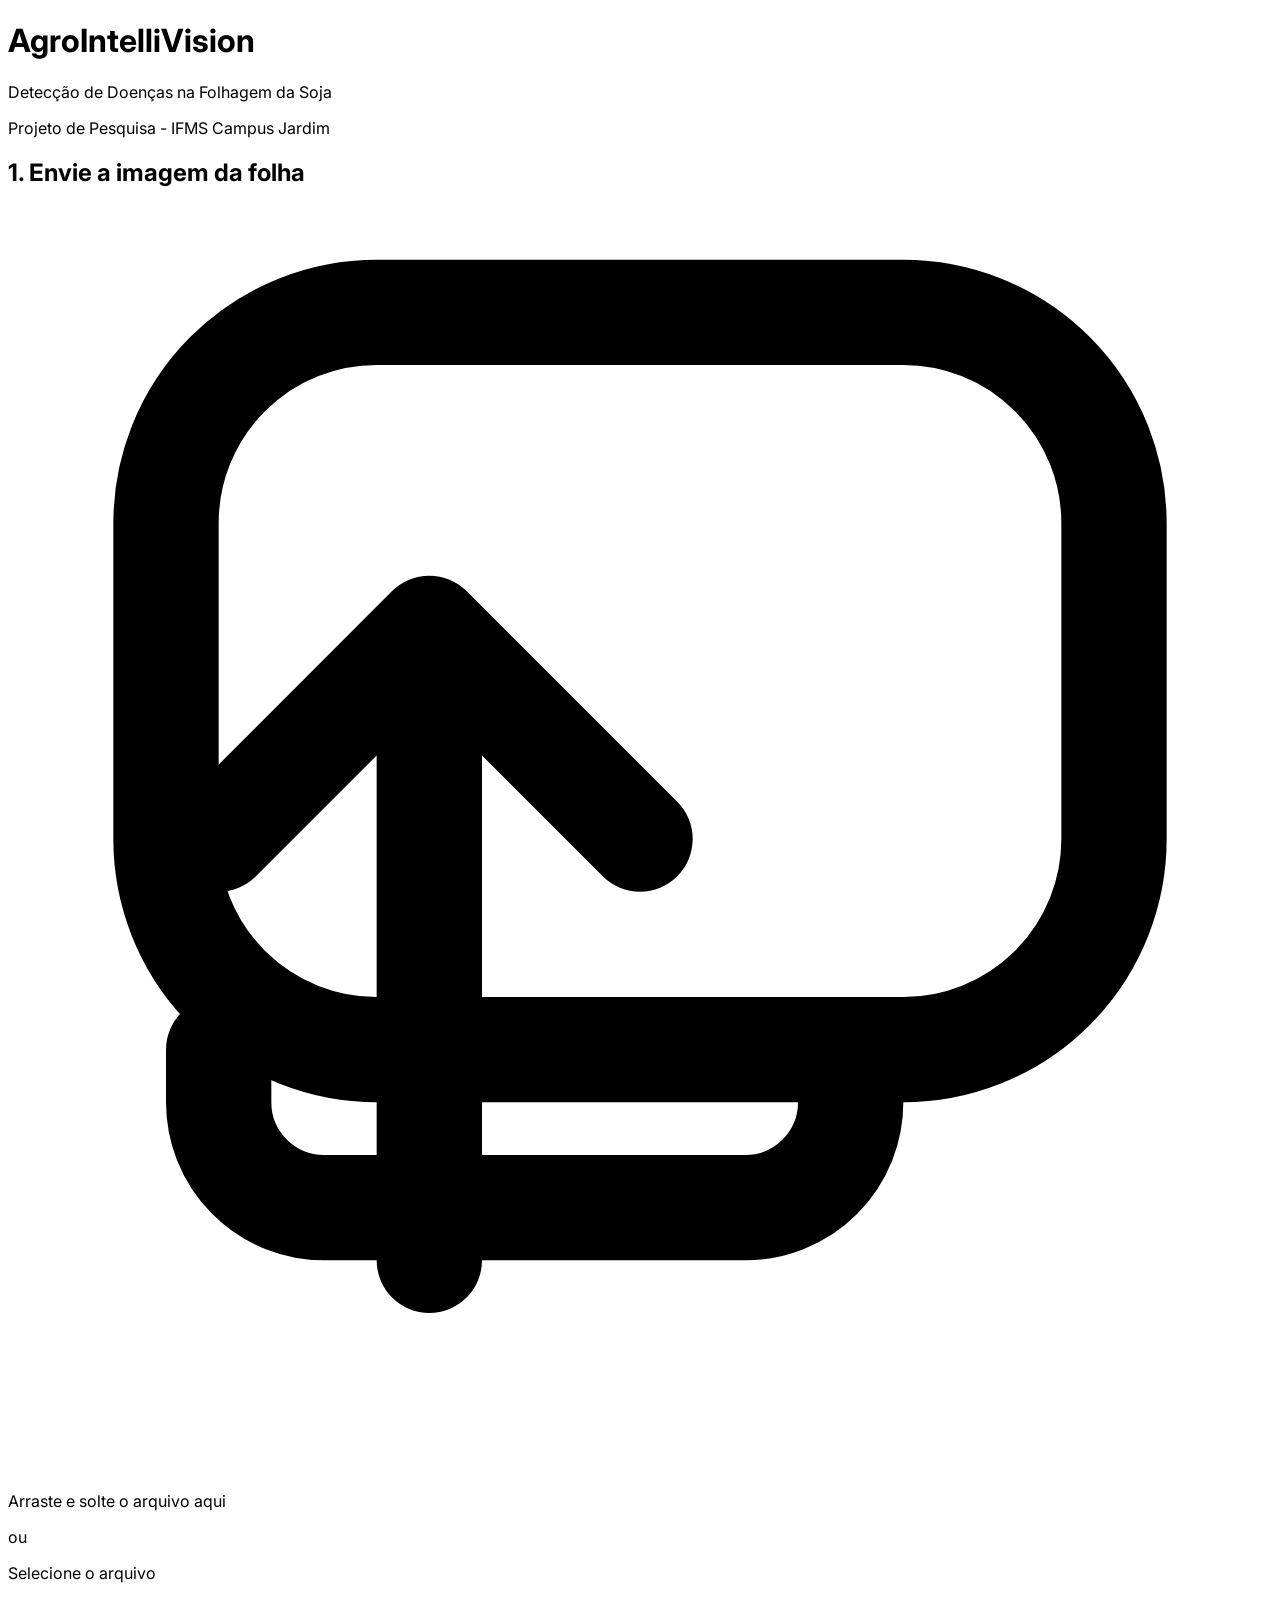
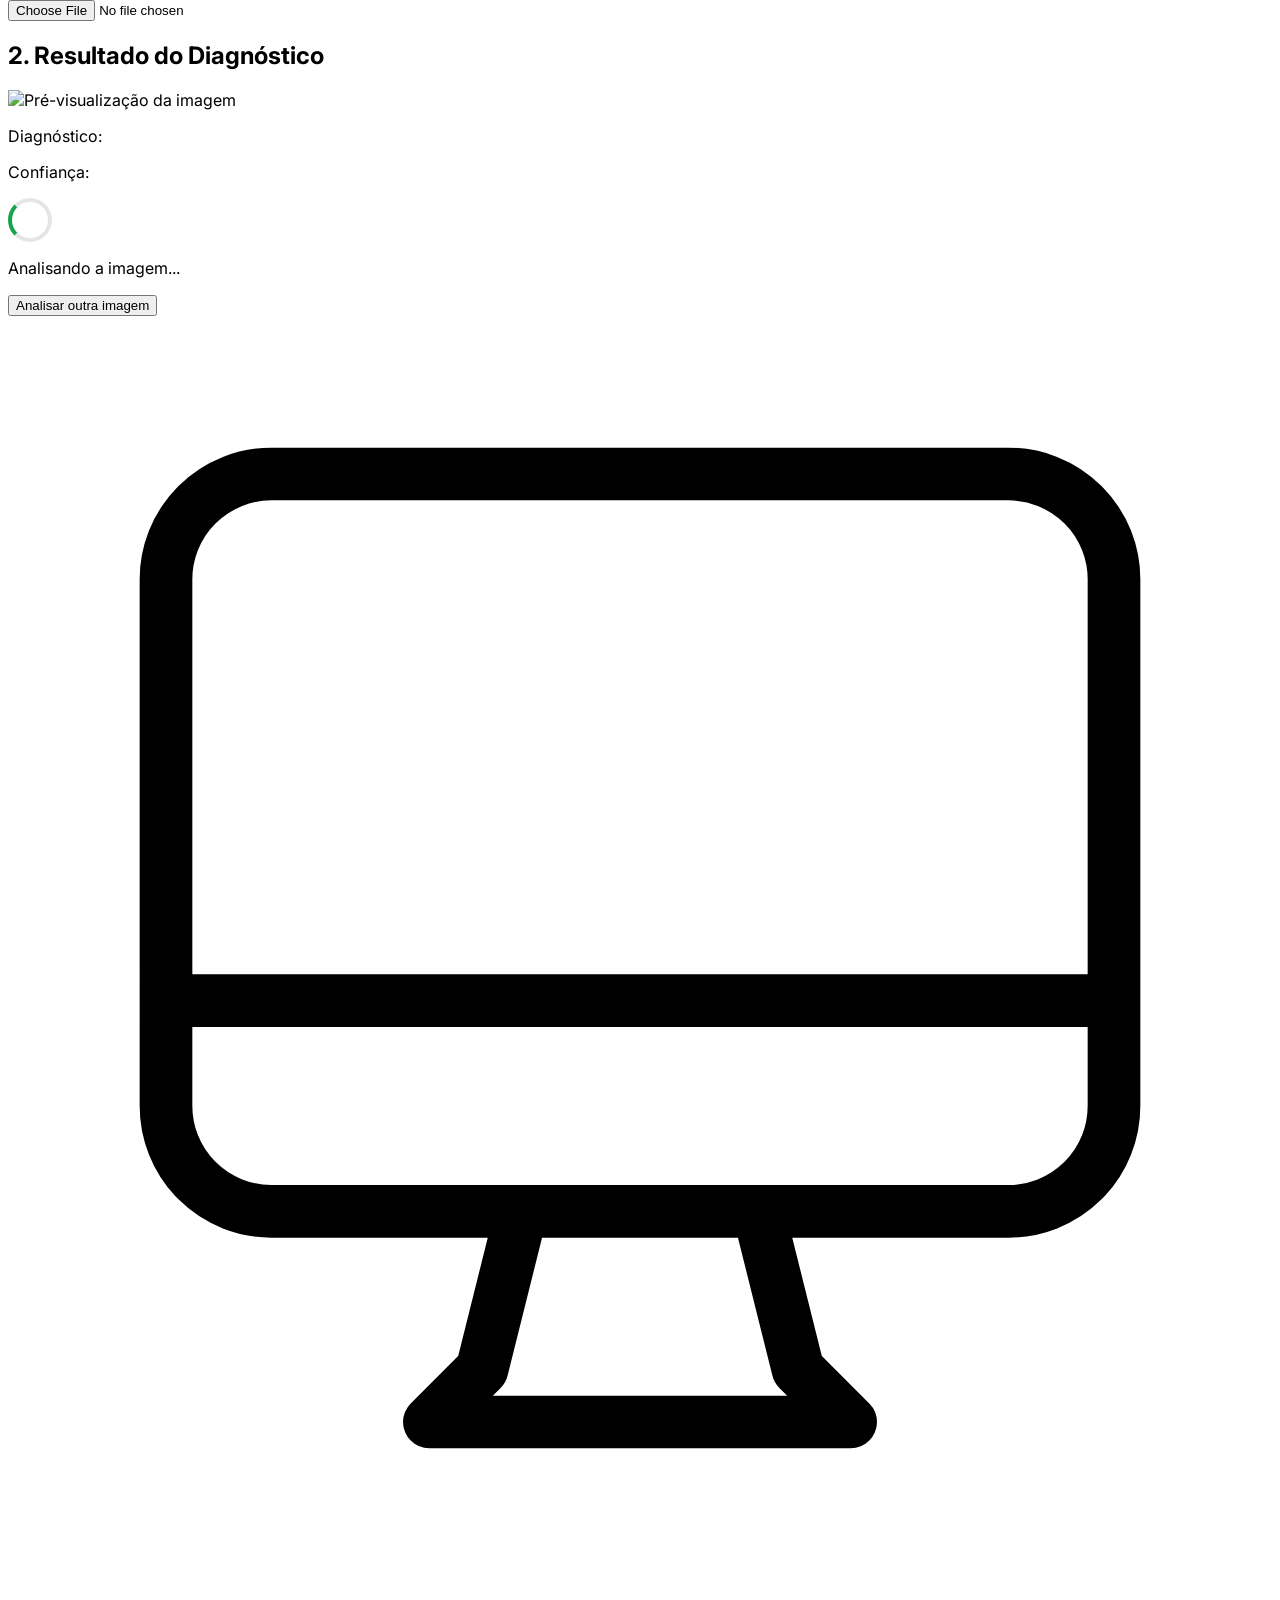
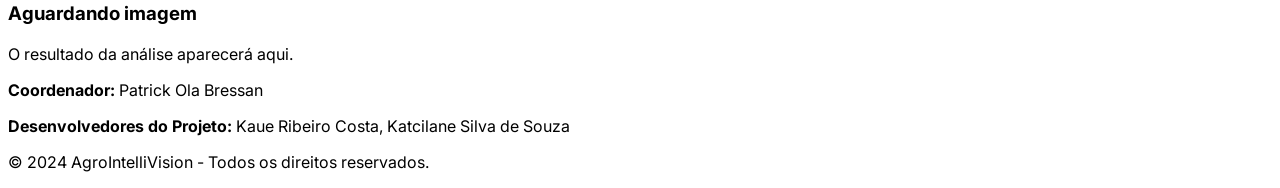
==== index.html @ f0826aa1 "Adiciona front-end inicial para o AgroIntelliVision" ====
<!DOCTYPE html>
<html lang="pt-BR">
<head>
    <meta charset="UTF-8">
    <meta name="viewport" content="width=device-width, initial-scale=1.0">
    <title>AgroIntelliVision - Detector de Doenças da Soja</title>
    
    <!-- Tailwind CSS for styling -->
    <script src="https://cdn.tailwindcss.com"></script>
    
    <!-- Google Fonts: Inter -->
    <link rel="preconnect" href="https://fonts.googleapis.com">
    <link rel="preconnect" href="https://fonts.gstatic.com" crossorigin>
    <link href="https://fonts.googleapis.com/css2?family=Inter:wght@400;500;600;700&display=swap" rel="stylesheet">
    
    <!-- Custom Styles -->
    <style>
        body {
            font-family: 'Inter', sans-serif;
        }
        /* Style for the file input */
        .file-input-label {
            transition: all 0.2s ease-in-out;
        }
        .file-input-label.drag-over {
            border-color: #2563eb;
            background-color: #eff6ff;
        }
        /* Simple spinner animation */
        .spinner {
            border: 4px solid rgba(0, 0, 0, 0.1);
            width: 36px;
            height: 36px;
            border-radius: 50%;
            border-left-color: #16a34a; /* Green color */
            animation: spin 1s ease infinite;
        }
        @keyframes spin {
            0% { transform: rotate(0deg); }
            100% { transform: rotate(360deg); }
        }
    </style>
</head>
<body class="bg-gray-50 text-gray-800">

    <div class="container mx-auto p-4 md:p-8 max-w-4xl">

        <!-- Header Section -->
        <header class="text-center mb-8">
            <h1 class="text-3xl md:text-4xl font-bold text-green-700">AgroIntelliVision</h1>
            <p class="text-md md:text-lg text-gray-600 mt-2">Detecção de Doenças na Folhagem da Soja</p>
            <p class="text-sm text-gray-500">Projeto de Pesquisa - IFMS Campus Jardim</p>
        </header>

        <!-- Main Application Card -->
        <div class="bg-white rounded-2xl shadow-lg p-6 md:p-8">
            <div class="grid grid-cols-1 md:grid-cols-2 gap-8 items-center">
                
                <!-- Upload Area -->
                <div id="upload-area">
                    <h2 class="text-xl font-semibold mb-4 text-gray-700">1. Envie a imagem da folha</h2>
                    <label for="file-upload" class="file-input-label cursor-pointer flex flex-col items-center justify-center border-2 border-dashed border-gray-300 rounded-lg p-10 text-center hover:bg-gray-100">
                        <!-- Upload Icon -->
                        <svg class="w-12 h-12 text-gray-400 mb-3" fill="none" stroke="currentColor" viewBox="0 0 24 24" xmlns="http://www.w3.org/2000/svg"><path stroke-linecap="round" stroke-linejoin="round" stroke-width="2" d="M7 16a4 4 0 01-4-4V6a4 4 0 014-4h10a4 4 0 014 4v6a4 4 0 01-4 4H7z"></path><path stroke-linecap="round" stroke-linejoin="round" stroke-width="2" d="M16 16v1a2 2 0 01-2 2H6a2 2 0 01-2-2v-1"></path><path stroke-linecap="round" stroke-linejoin="round" stroke-width="2" d="M12 12l-4-4m0 0l-4 4m4-4v12"></path></svg>
                        <p class="text-gray-600 font-medium">Arraste e solte o arquivo aqui</p>
                        <p class="text-sm text-gray-500 mt-1">ou</p>
                        <p class="mt-2 text-white bg-green-600 hover:bg-green-700 font-semibold py-2 px-4 rounded-lg shadow-md transition-transform transform hover:scale-105">
                            Selecione o arquivo
                        </p>
                    </label>
                    <input id="file-upload" type="file" class="hidden" accept="image/png, image/jpeg, image/jpg">
                </div>

                <!-- Result Area -->
                <div id="result-area" class="hidden">
                     <h2 class="text-xl font-semibold mb-4 text-gray-700">2. Resultado do Diagnóstico</h2>
                     <div class="border rounded-lg p-4 bg-gray-50">
                        <!-- Image Preview -->
                        <div class="mb-4">
                            <img id="image-preview" src="#" alt="Pré-visualização da imagem" class="max-w-full h-auto max-h-64 mx-auto rounded-lg shadow-md">
                        </div>
                        
                        <!-- Analysis Result -->
                        <div id="analysis-result">
                            <div class="flex items-center justify-center mb-2">
                                <p class="text-lg font-medium mr-2">Diagnóstico:</p>
                                <p id="prediction-text" class="text-lg font-bold text-green-700"></p>
                            </div>
                            <div class="flex items-center justify-center">
                                <p class="text-md font-medium mr-2">Confiança:</p>
                                <div class="w-full bg-gray-200 rounded-full h-4">
                                    <div id="confidence-bar" class="bg-green-600 h-4 rounded-full text-xs font-medium text-blue-100 text-center p-0.5 leading-none" style="width: 0%">
                                       <span id="confidence-text"></span>
                                    </div>
                                </div>
                            </div>
                        </div>

                        <!-- Loading Spinner -->
                        <div id="loading-spinner" class="hidden flex flex-col items-center justify-center py-10">
                            <div class="spinner"></div>
                            <p class="mt-4 text-gray-600">Analisando a imagem...</p>
                        </div>
                     </div>
                     <button id="reset-button" class="w-full mt-4 bg-blue-600 hover:bg-blue-700 text-white font-semibold py-2 px-4 rounded-lg shadow-md">Analisar outra imagem</button>
                </div>
                
                 <!-- Placeholder for when no file is selected -->
                 <div id="placeholder-area" class="flex flex-col items-center justify-center h-full text-center text-gray-500">
                    <svg class="w-20 h-20 mb-4" fill="none" stroke="currentColor" viewBox="0 0 24 24" xmlns="http://www.w3.org/2000/svg"><path stroke-linecap="round" stroke-linejoin="round" stroke-width="1" d="M9.75 17L9 20l-1 1h8l-1-1-.75-3M3 13h18M5 17h14a2 2 0 002-2V5a2 2 0 00-2-2H5a2 2 0 00-2 2v10a2 2 0 002 2z"></path></svg>
                    <h3 class="text-lg font-semibold">Aguardando imagem</h3>
                    <p class="mt-1">O resultado da análise aparecerá aqui.</p>
                </div>
            </div>
        </div>

        <!-- Footer -->
        <footer class="text-center mt-10 text-sm text-gray-500">
            <p><strong>Coordenador:</strong> Patrick Ola Bressan</p>
            <p><strong>Desenvolvedores do Projeto:</strong> Kaue Ribeiro Costa, Katcilane Silva de Souza</p>
            <p class="mt-2">&copy; 2024 AgroIntelliVision - Todos os direitos reservados.</p>
        </footer>

    </div>

    <script>
        // --- DOM Element References ---
        const uploadArea = document.getElementById('upload-area');
        const fileInput = document.getElementById('file-upload');
        const fileLabel = document.querySelector('.file-input-label');
        const resultArea = document.getElementById('result-area');
        const placeholderArea = document.getElementById('placeholder-area');
        const imagePreview = document.getElementById('image-preview');
        const loadingSpinner = document.getElementById('loading-spinner');
        const analysisResult = document.getElementById('analysis-result');
        const predictionText = document.getElementById('prediction-text');
        const confidenceBar = document.getElementById('confidence-bar');
        const confidenceText = document.getElementById('confidence-text');
        const resetButton = document.getElementById('reset-button');

        // --- Event Listeners ---

        // Listen for file selection via click
        fileInput.addEventListener('change', (event) => {
            const files = event.target.files;
            if (files.length > 0) {
                handleFile(files[0]);
            }
        });

        // Listen for drag and drop events
        fileLabel.addEventListener('dragover', (event) => {
            event.preventDefault(); // Prevent default browser behavior
            fileLabel.classList.add('drag-over');
        });

        fileLabel.addEventListener('dragleave', () => {
            fileLabel.classList.remove('drag-over');
        });

        fileLabel.addEventListener('drop', (event) => {
            event.preventDefault(); // Prevent default browser behavior
            fileLabel.classList.remove('drag-over');
            const files = event.dataTransfer.files;
            if (files.length > 0) {
                handleFile(files[0]);
            }
        });

        // Listen for reset button click
        resetButton.addEventListener('click', resetUI);


        // --- Core Functions ---

        /**
         * Handles the selected file, validates it, and starts the prediction process.
         * @param {File} file The image file selected by the user.
         */
        function handleFile(file) {
            // Basic file type validation
            if (!file.type.startsWith('image/')) {
                alert('Por favor, selecione um arquivo de imagem (JPEG, PNG).');
                return;
            }

            // Show the image preview
            const reader = new FileReader();
            reader.onload = (e) => {
                imagePreview.src = e.target.result;
            };
            reader.readAsDataURL(file);
            
            // Update UI for analysis
            uploadArea.classList.add('hidden');
            placeholderArea.classList.add('hidden');
            resultArea.classList.remove('hidden');
            analysisResult.classList.add('hidden');
            loadingSpinner.classList.remove('hidden');

            // Send file to the prediction API
            predictDisease(file);
        }

        /**
         * Sends the image file to the backend API for prediction.
         * @param {File} file The image file to be analyzed.
         */
        async function predictDisease(file) {
            const formData = new FormData();
            formData.append('file', file);
            
            // =========================================================================
            //  IMPORTANTE: Troque a função de simulação pela chamada real da sua API.
            // =========================================================================

            try {
                // --- MODO DE SIMULAÇÃO (Remova ou comente para usar a API real) ---
                // Simula uma chamada de API para demonstração.
                const response = await mockApiCall(formData);

                // --- MODO REAL (Descomente a linha abaixo e ajuste a URL se necessário) ---
                // const response = await fetch('http://127.0.0.1:5000/predict', {
                //     method: 'POST',
                //     body: formData,
                // });

                if (!response.ok) {
                    throw new Error(`Erro na API: ${response.statusText}`);
                }

                const data = await response.json();
                displayResults(data);

            } catch (error) {
                console.error("Erro ao processar a imagem:", error);
                displayError("Não foi possível analisar a imagem. Tente novamente.");
            }
        }
        
        /**
         * MOCK FUNCTION: Simulates an API call for demonstration purposes.
         * This function should be REPLACED with the actual `fetch` call to your Flask backend.
         */
        function mockApiCall(formData) {
            console.log("Modo de simulação ativo. Nenhuma chamada de API real foi feita.");
            return new Promise(resolve => {
                setTimeout(() => {
                    const possiblePredictions = [
                        { prediction: 'Ferrugem Asiática', confidence: 0.981 },
                        { prediction: 'Mancha Alvo', confidence: 0.952 },
                        { prediction: 'Oídio', confidence: 0.923 },
                        { prediction: 'Mancha Bacteriana', confidence: 0.884 },
                        { prediction: 'Folha Saudável', confidence: 0.995 }
                    ];
                    const randomResult = possiblePredictions[Math.floor(Math.random() * possiblePredictions.length)];
                    resolve({
                        ok: true,
                        json: () => Promise.resolve(randomResult)
                    });
                }, 2000); // Simulate a 2-second network delay
            });
        }

        /**
         * Displays the prediction results on the UI.
         * @param {object} data The data object from the API response.
         * @param {string} data.prediction The predicted disease name.
         * @param {number} data.confidence The confidence score (0 to 1).
         */
        function displayResults(data) {
            loadingSpinner.classList.add('hidden');
            analysisResult.classList.remove('hidden');

            const confidencePercent = (data.confidence * 100).toFixed(1);
            
            predictionText.textContent = data.prediction;
            confidenceBar.style.width = `${confidencePercent}%`;
            confidenceText.textContent = `${confidencePercent}%`;
            
            // Change color based on diagnosis
            if(data.prediction === 'Folha Saudável') {
                predictionText.classList.remove('text-red-700');
                predictionText.classList.add('text-green-700');
                confidenceBar.classList.remove('bg-red-600');
                confidenceBar.classList.add('bg-green-600');
            } else {
                predictionText.classList.remove('text-green-700');
                predictionText.classList.add('text-red-700');
                confidenceBar.classList.remove('bg-green-600');
                confidenceBar.classList.add('bg-red-600');
            }
        }
        
        /**
         * Displays an error message on the UI.
         * @param {string} message The error message to display.
         */
        function displayError(message) {
            loadingSpinner.classList.add('hidden');
            analysisResult.classList.remove('hidden');
            predictionText.textContent = "Erro";
            predictionText.classList.add('text-red-700');
            confidenceText.textContent = message;
            confidenceBar.style.width = '100%';
            confidenceBar.classList.add('bg-red-600');
        }

        /**
         * Resets the UI to its initial state to allow for a new analysis.
         */
        function resetUI() {
            resultArea.classList.add('hidden');
            uploadArea.classList.remove('hidden');
            placeholderArea.classList.remove('hidden');
            fileInput.value = ''; // Reset file input
            imagePreview.src = '#';
        }

    </script>
</body>
</html>
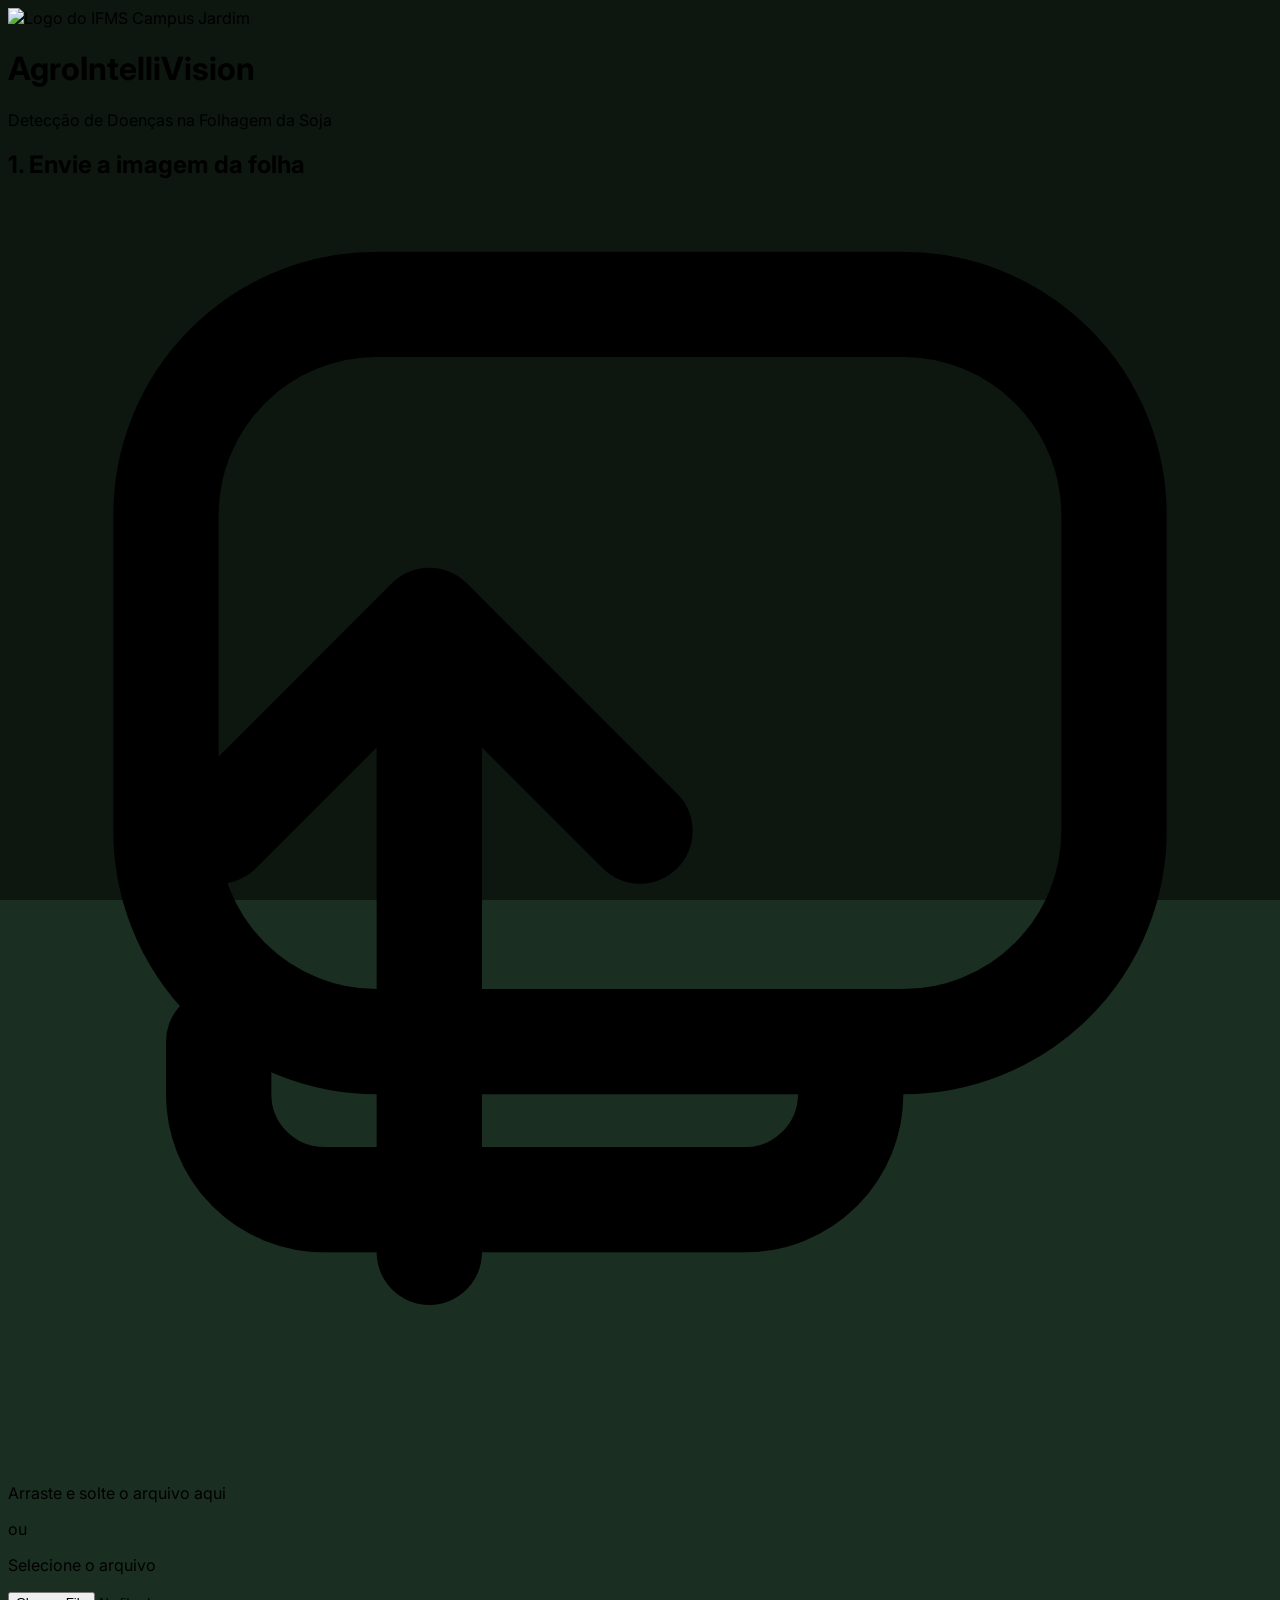
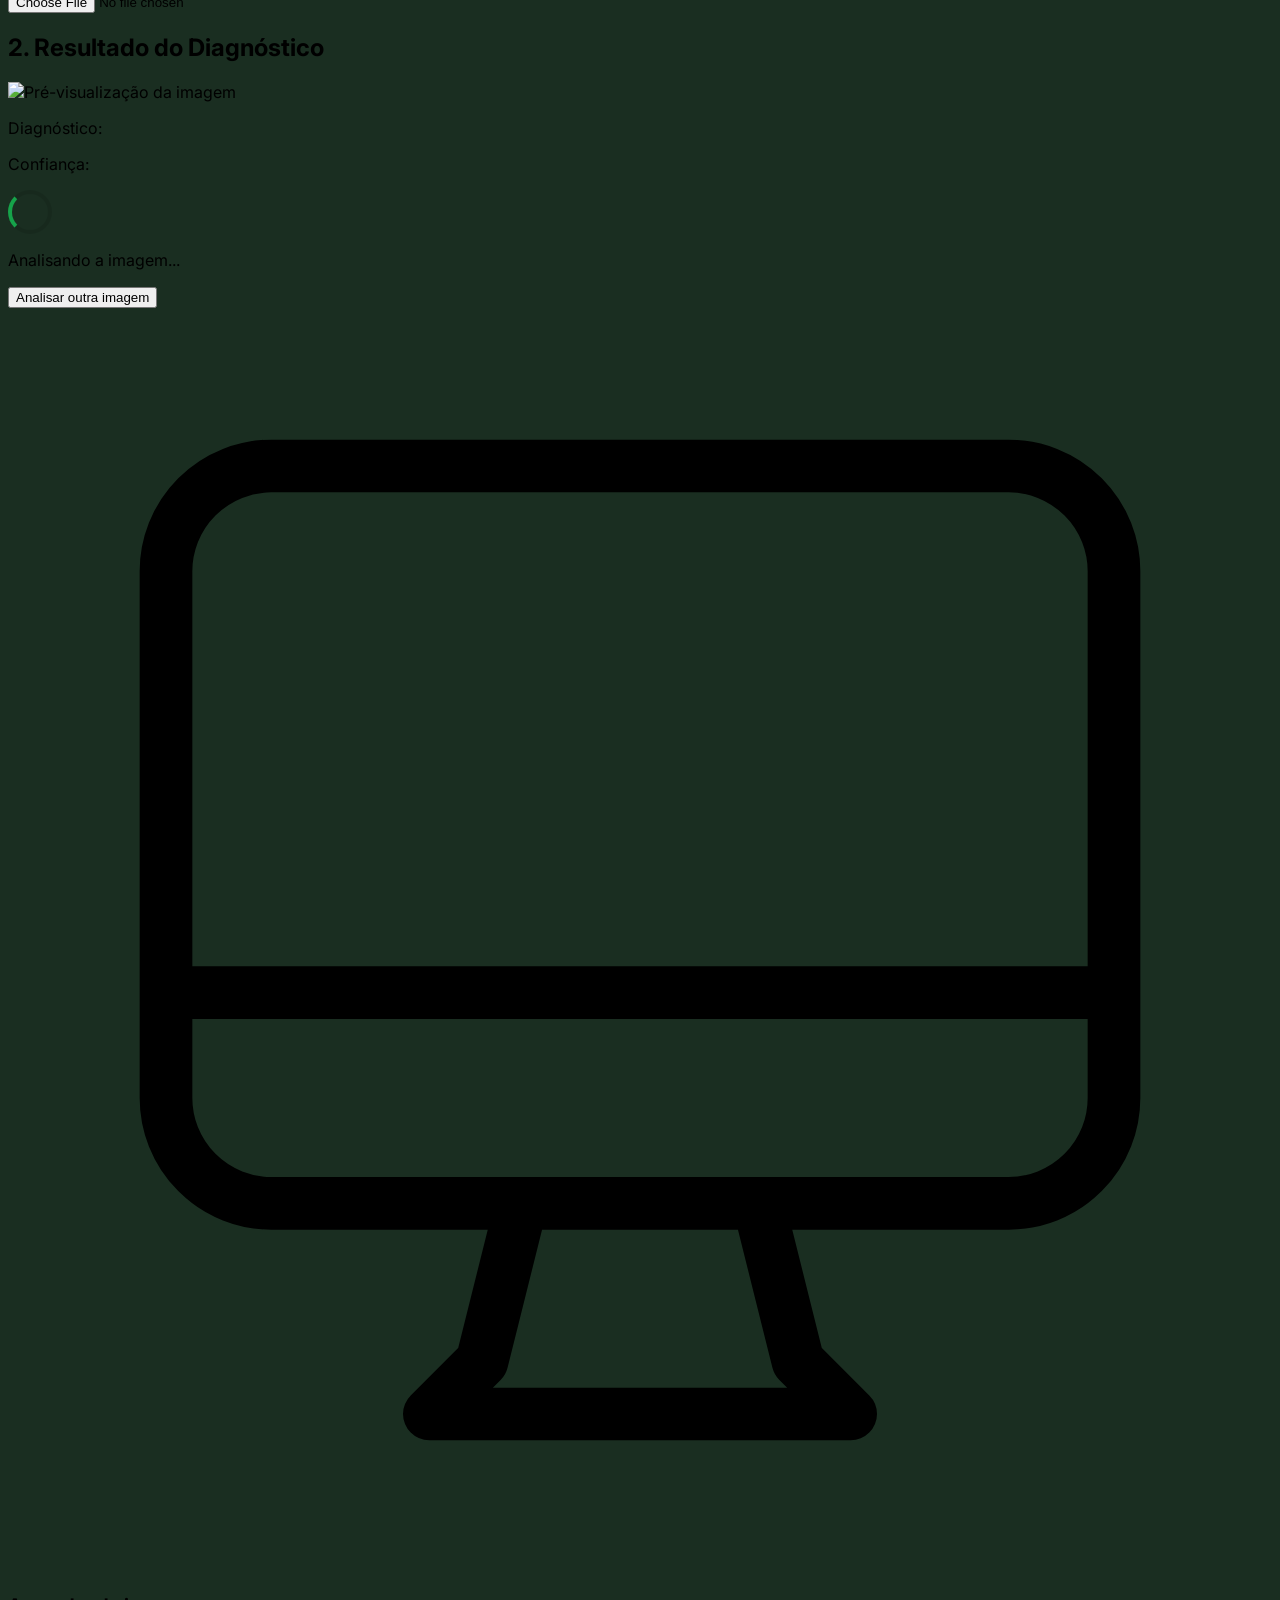
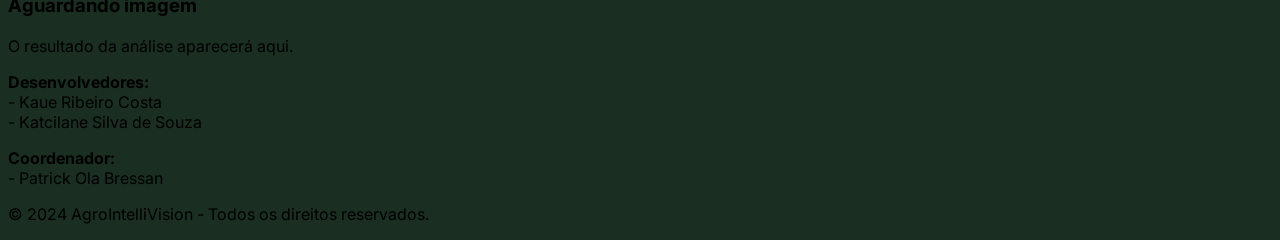
==== commit 4b85bbba: "Docs: Atualiza README com fotos, links e exemplo de diagnóstico" ====
--- a/index.html
+++ b/index.html
@@ -1,3 +1,18 @@
+<!--
+    index.html
+
+    Página principal do projeto AgroIntelliVision - Detector de Doenças da Soja.
+    Versão com design renovado, incluindo imagem de fundo e logo da instituição.
+
+    Desenvolvedores:
+    - Kaue Ribeiro Costa
+    - Katcilane Silva de Souza
+
+    Coordenador:
+    - Patrick Ola Bressan
+
+    © 2024 AgroIntelliVision - Todos os direitos reservados.
+-->
 <!DOCTYPE html>
 <html lang="pt-BR">
 <head>
@@ -5,20 +20,42 @@
     <meta name="viewport" content="width=device-width, initial-scale=1.0">
     <title>AgroIntelliVision - Detector de Doenças da Soja</title>
     
-    <!-- Tailwind CSS for styling -->
+    <!-- Tailwind CSS para estilização moderna e responsiva -->
     <script src="https://cdn.tailwindcss.com"></script>
     
-    <!-- Google Fonts: Inter -->
+    <!-- Fonte Inter do Google Fonts para tipografia agradável -->
     <link rel="preconnect" href="https://fonts.googleapis.com">
     <link rel="preconnect" href="https://fonts.gstatic.com" crossorigin>
     <link href="https://fonts.googleapis.com/css2?family=Inter:wght@400;500;600;700&display=swap" rel="stylesheet">
     
-    <!-- Custom Styles -->
+    <!-- Estilos customizados para componentes específicos e background -->
     <style>
         body {
             font-family: 'Inter', sans-serif;
-        }
-        /* Style for the file input */
+            /*
+             * BACKGROUND COM IMAGEM E COR DE FALLBACK
+             * Adicionada uma cor de fundo escura (#1a2e21). Se a imagem da web
+             * não carregar por qualquer motivo, a página terá este fundo escuro
+             * em vez de um fundo branco, garantindo uma boa aparência.
+            */
+            background-color: #1a2e21; /* Cor de fundo verde-escura como alternativa */
+            /* ATUALIZAÇÃO: Imagem de fundo alterada conforme solicitado. */
+            background-image: url('background.png');
+            background-size: cover;
+            background-position: center;
+            background-attachment: fixed;
+        }
+        /* Overlay para escurecer o fundo e melhorar a legibilidade do texto */
+        .backdrop-overlay {
+            position: fixed;
+            top: 0;
+            left: 0;
+            right: 0;
+            bottom: 0;
+            background-color: rgba(0, 0, 0, 0.5); 
+            z-index: -1;
+        }
+        /* Estilo para o label do input de arquivo */
         .file-input-label {
             transition: all 0.2s ease-in-out;
         }
@@ -26,13 +63,13 @@
             border-color: #2563eb;
             background-color: #eff6ff;
         }
-        /* Simple spinner animation */
+        /* Animação simples de spinner para carregamento */
         .spinner {
             border: 4px solid rgba(0, 0, 0, 0.1);
             width: 36px;
             height: 36px;
             border-radius: 50%;
-            border-left-color: #16a34a; /* Green color */
+            border-left-color: #16a34a; /* Verde */
             animation: spin 1s ease infinite;
         }
         @keyframes spin {
@@ -41,29 +78,40 @@
         }
     </style>
 </head>
-<body class="bg-gray-50 text-gray-800">
-
-    <div class="container mx-auto p-4 md:p-8 max-w-4xl">
-
-        <!-- Header Section -->
+<body class="text-gray-800">
+
+    <div class="backdrop-overlay"></div>
+
+    <div class="container mx-auto p-4 md:p-8 max-w-4xl min-h-screen flex flex-col justify-center">
+
+        <!-- =======================
+             Cabeçalho do Projeto
+        ======================== -->
         <header class="text-center mb-8">
-            <h1 class="text-3xl md:text-4xl font-bold text-green-700">AgroIntelliVision</h1>
-            <p class="text-md md:text-lg text-gray-600 mt-2">Detecção de Doenças na Folhagem da Soja</p>
-            <p class="text-sm text-gray-500">Projeto de Pesquisa - IFMS Campus Jardim</p>
+            <!-- Logo do IFMS -->
+            <img src="https://www.ifms.edu.br/marcas/ifms_horizontal_principal.png" alt="Logo do IFMS Campus Jardim" class="w-64 mx-auto mb-4 bg-white/95 p-4 rounded-lg shadow-md"
+                 onerror="this.onerror=null;this.src='https://placehold.co/256x80/ffffff/000000?text=IFMS+Campus+Jardim';">
+            <div class="bg-white/90 backdrop-blur-sm p-4 rounded-xl shadow-lg">
+                <h1 class="text-3xl md:text-4xl font-bold text-green-800">AgroIntelliVision</h1>
+                <p class="text-md md:text-lg text-gray-700 mt-2">Detecção de Doenças na Folhagem da Soja</p>
+            </div>
         </header>
 
-        <!-- Main Application Card -->
-        <div class="bg-white rounded-2xl shadow-lg p-6 md:p-8">
+        <!-- =======================
+             Card Principal da Aplicação
+        ======================== -->
+        <main class="bg-white/90 backdrop-blur-sm rounded-2xl shadow-2xl p-6 md:p-8">
             <div class="grid grid-cols-1 md:grid-cols-2 gap-8 items-center">
                 
-                <!-- Upload Area -->
+                <!-- =======================
+                     Área de Upload de Imagem
+                ======================== -->
                 <div id="upload-area">
                     <h2 class="text-xl font-semibold mb-4 text-gray-700">1. Envie a imagem da folha</h2>
-                    <label for="file-upload" class="file-input-label cursor-pointer flex flex-col items-center justify-center border-2 border-dashed border-gray-300 rounded-lg p-10 text-center hover:bg-gray-100">
-                        <!-- Upload Icon -->
-                        <svg class="w-12 h-12 text-gray-400 mb-3" fill="none" stroke="currentColor" viewBox="0 0 24 24" xmlns="http://www.w3.org/2000/svg"><path stroke-linecap="round" stroke-linejoin="round" stroke-width="2" d="M7 16a4 4 0 01-4-4V6a4 4 0 014-4h10a4 4 0 014 4v6a4 4 0 01-4 4H7z"></path><path stroke-linecap="round" stroke-linejoin="round" stroke-width="2" d="M16 16v1a2 2 0 01-2 2H6a2 2 0 01-2-2v-1"></path><path stroke-linecap="round" stroke-linejoin="round" stroke-width="2" d="M12 12l-4-4m0 0l-4 4m4-4v12"></path></svg>
-                        <p class="text-gray-600 font-medium">Arraste e solte o arquivo aqui</p>
-                        <p class="text-sm text-gray-500 mt-1">ou</p>
+                    <label for="file-upload" class="file-input-label bg-gray-50/70 cursor-pointer flex flex-col items-center justify-center border-2 border-dashed border-gray-400 rounded-lg p-10 text-center hover:bg-gray-100">
+                        <svg class="w-12 h-12 text-gray-500 mb-3" fill="none" stroke="currentColor" viewBox="0 0 24 24" xmlns="http://www.w3.org/2000/svg"><path stroke-linecap="round" stroke-linejoin="round" stroke-width="2" d="M7 16a4 4 0 01-4-4V6a4 4 0 014-4h10a4 4 0 014 4v6a4 4 0 01-4 4H7z"></path><path stroke-linecap="round" stroke-linejoin="round" stroke-width="2" d="M16 16v1a2 2 0 01-2 2H6a2 2 0 01-2-2v-1"></path><path stroke-linecap="round" stroke-linejoin="round" stroke-width="2" d="M12 12l-4-4m0 0l-4 4m4-4v12"></path></svg>
+                        <p class="text-gray-700 font-medium">Arraste e solte o arquivo aqui</p>
+                        <p class="text-sm text-gray-600 mt-1">ou</p>
                         <p class="mt-2 text-white bg-green-600 hover:bg-green-700 font-semibold py-2 px-4 rounded-lg shadow-md transition-transform transform hover:scale-105">
                             Selecione o arquivo
                         </p>
@@ -71,32 +119,29 @@
                     <input id="file-upload" type="file" class="hidden" accept="image/png, image/jpeg, image/jpg">
                 </div>
 
-                <!-- Result Area -->
+                <!-- =======================
+                     Área de Resultado da Análise
+                ======================== -->
                 <div id="result-area" class="hidden">
                      <h2 class="text-xl font-semibold mb-4 text-gray-700">2. Resultado do Diagnóstico</h2>
-                     <div class="border rounded-lg p-4 bg-gray-50">
-                        <!-- Image Preview -->
-                        <div class="mb-4">
-                            <img id="image-preview" src="#" alt="Pré-visualização da imagem" class="max-w-full h-auto max-h-64 mx-auto rounded-lg shadow-md">
+                     <div class="border rounded-lg p-4 bg-gray-50/70">
+                        <div class="mb-4 bg-white p-2 rounded-lg shadow-inner">
+                            <img id="image-preview" src="#" alt="Pré-visualização da imagem" class="w-full h-48 object-cover mx-auto rounded-lg">
                         </div>
-                        
-                        <!-- Analysis Result -->
-                        <div id="analysis-result">
-                            <div class="flex items-center justify-center mb-2">
-                                <p class="text-lg font-medium mr-2">Diagnóstico:</p>
-                                <p id="prediction-text" class="text-lg font-bold text-green-700"></p>
+                        <div id="analysis-result" class="space-y-3">
+                            <div class="flex items-center justify-between text-lg">
+                                <p class="font-medium">Diagnóstico:</p>
+                                <p id="prediction-text" class="font-bold text-green-800 px-3 py-1 rounded-full bg-gray-200"></p>
                             </div>
-                            <div class="flex items-center justify-center">
-                                <p class="text-md font-medium mr-2">Confiança:</p>
-                                <div class="w-full bg-gray-200 rounded-full h-4">
-                                    <div id="confidence-bar" class="bg-green-600 h-4 rounded-full text-xs font-medium text-blue-100 text-center p-0.5 leading-none" style="width: 0%">
+                            <div class="flex items-center justify-between text-lg">
+                                <p class="font-medium">Confiança:</p>
+                                <div class="w-1/2 bg-gray-200 rounded-full h-6">
+                                    <div id="confidence-bar" class="bg-green-600 h-6 rounded-full text-sm font-medium text-white text-center flex items-center justify-center" style="width: 0%">
                                        <span id="confidence-text"></span>
                                     </div>
                                 </div>
                             </div>
                         </div>
-
-                        <!-- Loading Spinner -->
                         <div id="loading-spinner" class="hidden flex flex-col items-center justify-center py-10">
                             <div class="spinner"></div>
                             <p class="mt-4 text-gray-600">Analisando a imagem...</p>
@@ -105,26 +150,34 @@
                      <button id="reset-button" class="w-full mt-4 bg-blue-600 hover:bg-blue-700 text-white font-semibold py-2 px-4 rounded-lg shadow-md">Analisar outra imagem</button>
                 </div>
                 
-                 <!-- Placeholder for when no file is selected -->
+                 <!-- =======================
+                      Área Placeholder
+                 ======================== -->
                  <div id="placeholder-area" class="flex flex-col items-center justify-center h-full text-center text-gray-500">
                     <svg class="w-20 h-20 mb-4" fill="none" stroke="currentColor" viewBox="0 0 24 24" xmlns="http://www.w3.org/2000/svg"><path stroke-linecap="round" stroke-linejoin="round" stroke-width="1" d="M9.75 17L9 20l-1 1h8l-1-1-.75-3M3 13h18M5 17h14a2 2 0 002-2V5a2 2 0 00-2-2H5a2 2 0 00-2 2v10a2 2 0 002 2z"></path></svg>
                     <h3 class="text-lg font-semibold">Aguardando imagem</h3>
                     <p class="mt-1">O resultado da análise aparecerá aqui.</p>
                 </div>
             </div>
-        </div>
-
-        <!-- Footer -->
-        <footer class="text-center mt-10 text-sm text-gray-500">
-            <p><strong>Coordenador:</strong> Patrick Ola Bressan</p>
-            <p><strong>Desenvolvedores do Projeto:</strong> Kaue Ribeiro Costa, Katcilane Silva de Souza</p>
-            <p class="mt-2">&copy; 2024 AgroIntelliVision - Todos os direitos reservados.</p>
+        </main>
+
+        <!-- =======================
+             Rodapé
+        ======================== -->
+        <footer class="text-center mt-10 text-sm text-white/90 leading-relaxed">
+            <!-- Rodapé atualizado conforme solicitado -->
+            <p><strong>Desenvolvedores:</strong><br>- Kaue Ribeiro Costa<br>- Katcilane Silva de Souza</p>
+            <p class="mt-2"><strong>Coordenador:</strong><br>- Patrick Ola Bressan</p>
+            <p class="mt-4">&copy; 2024 AgroIntelliVision - Todos os direitos reservados.</p>
         </footer>
 
     </div>
 
+    <!-- =======================
+         Script Principal
+    ======================== -->
     <script>
-        // --- DOM Element References ---
+        // --- Referências dos Elementos DOM ---
         const uploadArea = document.getElementById('upload-area');
         const fileInput = document.getElementById('file-upload');
         const fileLabel = document.querySelector('.file-input-label');
@@ -138,185 +191,110 @@
         const confidenceText = document.getElementById('confidence-text');
         const resetButton = document.getElementById('reset-button');
 
-        // --- Event Listeners ---
-
-        // Listen for file selection via click
+        // --- Listeners de Eventos ---
         fileInput.addEventListener('change', (event) => {
             const files = event.target.files;
             if (files.length > 0) {
                 handleFile(files[0]);
             }
         });
-
-        // Listen for drag and drop events
         fileLabel.addEventListener('dragover', (event) => {
-            event.preventDefault(); // Prevent default browser behavior
+            event.preventDefault();
             fileLabel.classList.add('drag-over');
         });
-
         fileLabel.addEventListener('dragleave', () => {
             fileLabel.classList.remove('drag-over');
         });
-
         fileLabel.addEventListener('drop', (event) => {
-            event.preventDefault(); // Prevent default browser behavior
+            event.preventDefault();
             fileLabel.classList.remove('drag-over');
             const files = event.dataTransfer.files;
             if (files.length > 0) {
                 handleFile(files[0]);
             }
         });
-
-        // Listen for reset button click
         resetButton.addEventListener('click', resetUI);
 
-
-        // --- Core Functions ---
-
-        /**
-         * Handles the selected file, validates it, and starts the prediction process.
-         * @param {File} file The image file selected by the user.
-         */
+        // --- Funções Principais ---
         function handleFile(file) {
-            // Basic file type validation
             if (!file.type.startsWith('image/')) {
                 alert('Por favor, selecione um arquivo de imagem (JPEG, PNG).');
                 return;
             }
-
-            // Show the image preview
             const reader = new FileReader();
             reader.onload = (e) => {
                 imagePreview.src = e.target.result;
             };
             reader.readAsDataURL(file);
-            
-            // Update UI for analysis
             uploadArea.classList.add('hidden');
             placeholderArea.classList.add('hidden');
             resultArea.classList.remove('hidden');
             analysisResult.classList.add('hidden');
             loadingSpinner.classList.remove('hidden');
-
-            // Send file to the prediction API
             predictDisease(file);
         }
 
-        /**
-         * Sends the image file to the backend API for prediction.
-         * @param {File} file The image file to be analyzed.
-         */
         async function predictDisease(file) {
             const formData = new FormData();
             formData.append('file', file);
-            
-            // =========================================================================
-            //  IMPORTANTE: Troque a função de simulação pela chamada real da sua API.
-            // =========================================================================
-
             try {
-                // --- MODO DE SIMULAÇÃO (Remova ou comente para usar a API real) ---
-                // Simula uma chamada de API para demonstração.
-                const response = await mockApiCall(formData);
-
-                // --- MODO REAL (Descomente a linha abaixo e ajuste a URL se necessário) ---
-                // const response = await fetch('http://127.0.0.1:5000/predict', {
-                //     method: 'POST',
-                //     body: formData,
-                // });
-
+                const response = await fetch('http://127.0.0.1:5000/predict', {
+                    method: 'POST',
+                    body: formData,
+                });
                 if (!response.ok) {
                     throw new Error(`Erro na API: ${response.statusText}`);
                 }
-
                 const data = await response.json();
                 displayResults(data);
-
             } catch (error) {
                 console.error("Erro ao processar a imagem:", error);
-                displayError("Não foi possível analisar a imagem. Tente novamente.");
-            }
-        }
-        
-        /**
-         * MOCK FUNCTION: Simulates an API call for demonstration purposes.
-         * This function should be REPLACED with the actual `fetch` call to your Flask backend.
-         */
-        function mockApiCall(formData) {
-            console.log("Modo de simulação ativo. Nenhuma chamada de API real foi feita.");
-            return new Promise(resolve => {
-                setTimeout(() => {
-                    const possiblePredictions = [
-                        { prediction: 'Ferrugem Asiática', confidence: 0.981 },
-                        { prediction: 'Mancha Alvo', confidence: 0.952 },
-                        { prediction: 'Oídio', confidence: 0.923 },
-                        { prediction: 'Mancha Bacteriana', confidence: 0.884 },
-                        { prediction: 'Folha Saudável', confidence: 0.995 }
-                    ];
-                    const randomResult = possiblePredictions[Math.floor(Math.random() * possiblePredictions.length)];
-                    resolve({
-                        ok: true,
-                        json: () => Promise.resolve(randomResult)
-                    });
-                }, 2000); // Simulate a 2-second network delay
-            });
-        }
-
-        /**
-         * Displays the prediction results on the UI.
-         * @param {object} data The data object from the API response.
-         * @param {string} data.prediction The predicted disease name.
-         * @param {number} data.confidence The confidence score (0 to 1).
-         */
+                displayError("Não foi possível conectar ao servidor de análise. Verifique se ele está em execução.");
+            }
+        }
+
         function displayResults(data) {
             loadingSpinner.classList.add('hidden');
             analysisResult.classList.remove('hidden');
-
             const confidencePercent = (data.confidence * 100).toFixed(1);
-            
             predictionText.textContent = data.prediction;
             confidenceBar.style.width = `${confidencePercent}%`;
             confidenceText.textContent = `${confidencePercent}%`;
             
-            // Change color based on diagnosis
-            if(data.prediction === 'Folha Saudável') {
-                predictionText.classList.remove('text-red-700');
-                predictionText.classList.add('text-green-700');
+            if (data.prediction === 'Folha Saudável') {
+                predictionText.classList.remove('text-red-700', 'bg-gray-200');
+                predictionText.classList.add('text-green-800', 'bg-green-200');
                 confidenceBar.classList.remove('bg-red-600');
                 confidenceBar.classList.add('bg-green-600');
             } else {
-                predictionText.classList.remove('text-green-700');
-                predictionText.classList.add('text-red-700');
+                predictionText.classList.remove('text-green-800', 'bg-gray-200');
+                predictionText.classList.add('text-red-700', 'bg-red-200');
                 confidenceBar.classList.remove('bg-green-600');
                 confidenceBar.classList.add('bg-red-600');
             }
         }
         
-        /**
-         * Displays an error message on the UI.
-         * @param {string} message The error message to display.
-         */
         function displayError(message) {
             loadingSpinner.classList.add('hidden');
             analysisResult.classList.remove('hidden');
             predictionText.textContent = "Erro";
-            predictionText.classList.add('text-red-700');
-            confidenceText.textContent = message;
+            predictionText.classList.add('text-red-700', 'bg-red-200');
             confidenceBar.style.width = '100%';
             confidenceBar.classList.add('bg-red-600');
-        }
-
-        /**
-         * Resets the UI to its initial state to allow for a new analysis.
-         */
+            confidenceText.textContent = '';
+            document.getElementById('confidence-bar').parentElement.previousElementSibling.classList.add('hidden'); // Oculta "Confiança:"
+        }
+
         function resetUI() {
             resultArea.classList.add('hidden');
             uploadArea.classList.remove('hidden');
             placeholderArea.classList.remove('hidden');
-            fileInput.value = ''; // Reset file input
+            fileInput.value = '';
             imagePreview.src = '#';
-        }
-
+            document.getElementById('confidence-bar').parentElement.previousElementSibling.classList.remove('hidden');
+            predictionText.classList.remove('text-red-700', 'bg-red-200', 'text-green-800', 'bg-green-200');
+            predictionText.classList.add('text-green-800', 'bg-gray-200');
+        }
     </script>
 </body>
 </html>
